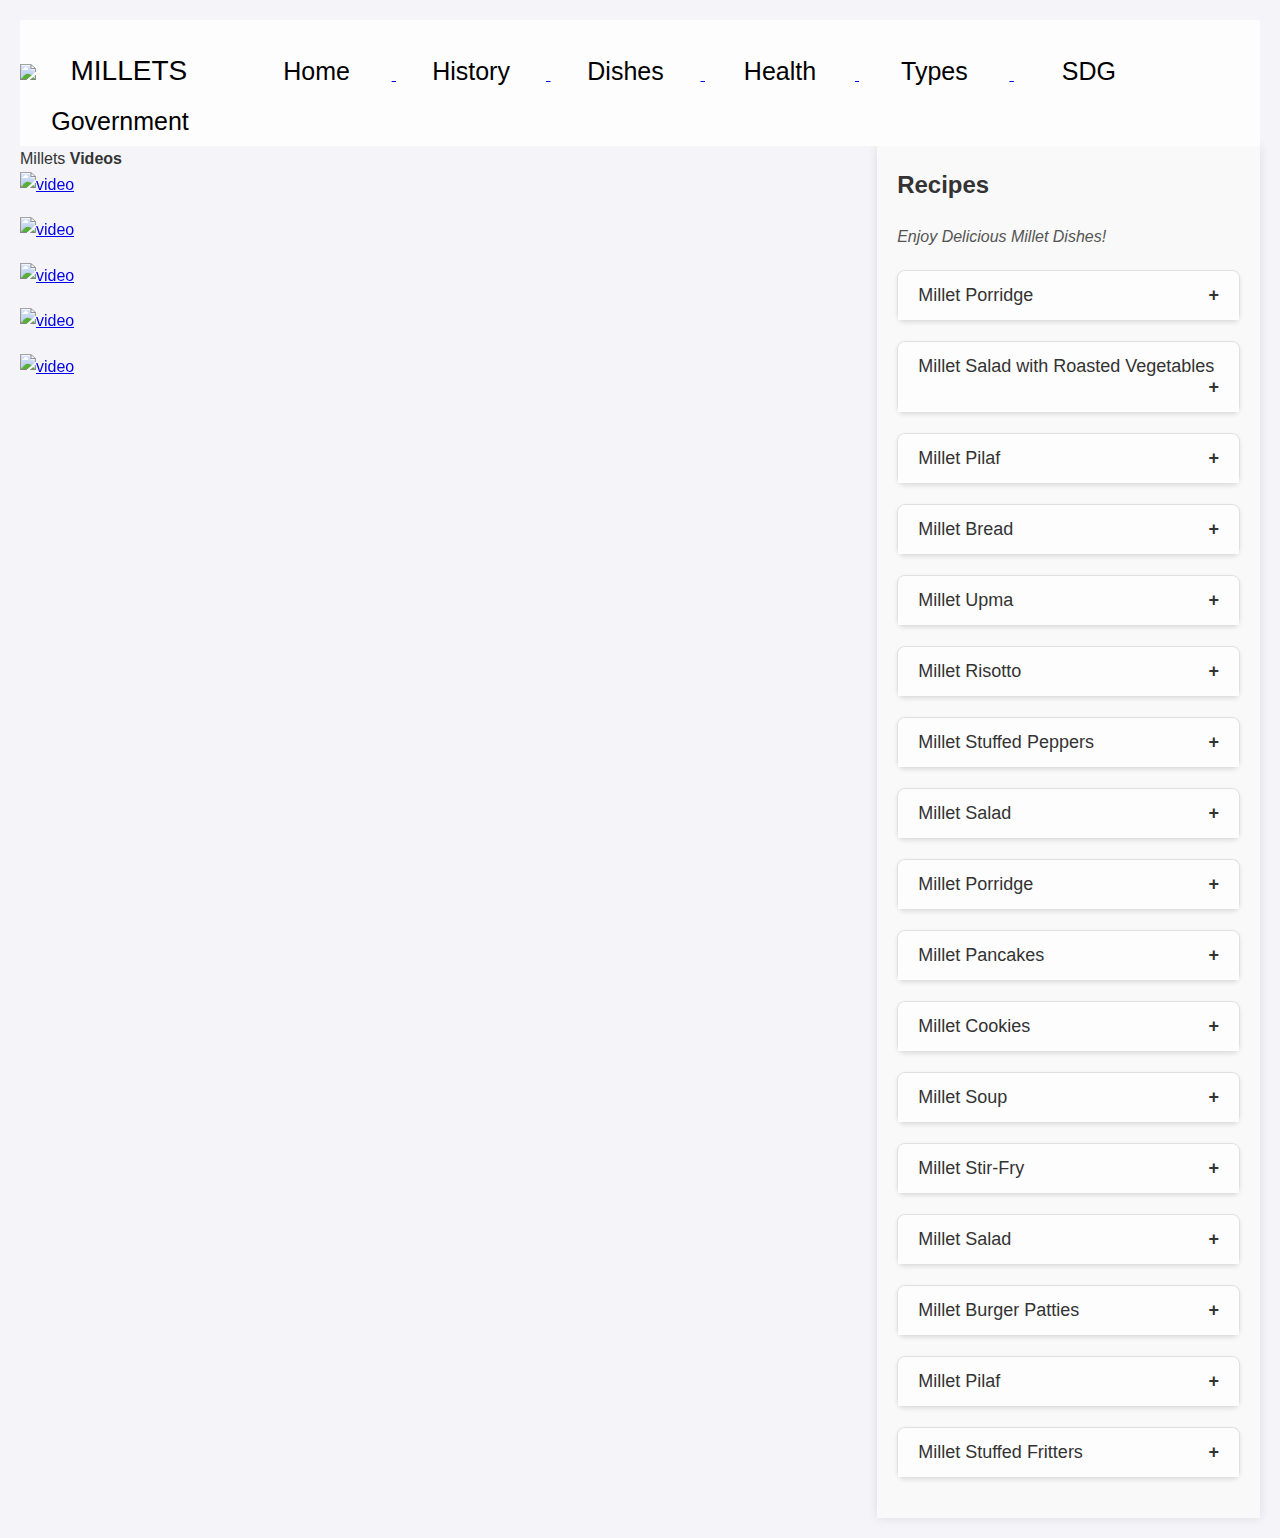
==== dishes.html @ 9265abfe "Add files via upload" ====
<!DOCTYPE html>
<html lang="en">
<head>
    <meta charset="UTF-8">
    <meta name="viewport" content="width=device-width, initial-scale=1.0">
    <title>Dishes</title>
    <link href="https://cdn.jsdelivr.net/npm/aos@2.3.4/dist/aos.css" rel="stylesheet">
    <style>
        body {
            font-family: 'Arial', sans-serif;
            background-color: #f4f4f9;
            margin: 0;
            padding: 20px;
            color: #333;
            line-height: 1.6;
        }
        
        .recipe-container {
            border: 1px solid #e0e0e0;
            border-radius: 8px;
            background-color: #fff;
            margin-bottom: 20px;
            box-shadow: 0 2px 4px rgba(0, 0, 0, 0.1);
            transition: box-shadow 0.3s ease;
        }
        
        .recipe-container:hover {
            box-shadow: 0 4px 8px rgba(0, 0, 0, 0.2);
        }
        
        .collapsible {
            background-color: #007bff;
            color: white;
            cursor: pointer;
            padding: 14px 20px;
            width: 100%;
            border: none;
            text-align: left;
            outline: none;
            font-size: 18px;
            border-top-left-radius: 8px;
            border-top-right-radius: 8px;
            transition: background-color 0.3s ease;
        }
        
        .collapsible:hover {
            background-color: #0056b3;
        }
        
        .collapsible:after {
            content: '\002B';
            color: white;
            font-weight: bold;
            float: right;
        }
        
        .collapsible.active:after {
            content: "\2212";
        }
        
        .content {
            padding: 0 20px 20px;
            display: none;
            overflow: hidden;
            border-bottom-left-radius: 8px;
            border-bottom-right-radius: 8px;
        }
        
        h3 {
            margin-top: 20px;
            font-size: 20px;
            color: #007bff;
        }
        
        ul {
            list-style-type: none;
            padding: 0;
        }
        
        ul li {
            background: #f4f4f9;
            margin: 5px 0;
            padding: 10px;
            border-radius: 4px;
        }
        
        ol {
            padding-left: 20px;
        }
        
        p {
            margin-top: 20px;
            font-style: italic;
            color: #555;
        }
        
        .container_new {
            display: flex;
            flex-direction: row;
            justify-content: space-between;
        }
        
        .videos {
            width: 70%;
        }
        
        .recipes {
            width: 28%;
            background-color: #f9f9f9;
            padding: 20px;
            box-shadow: 0 0 10px rgba(0, 0, 0, 0.1);
        }
        
        .recipes h2 {
            margin-top: 0;
        }
        
        .event-item-video {
            margin-bottom: 20px;
        }
        
        .event-item-video img {
            max-width: 100%;
            height: auto;
        }
        
        .collapsible {
            background-color: #fdfdfd;
            color: #333;
            cursor: pointer;
            padding: 14px 20px;
            width: 100%;
            border: none;
            text-align: left;
            outline: none;
            font-size: 18px;
            border-top-left-radius: 8px;
            border-top-right-radius: 8px;
            transition: background-color 0.3s ease;
        }
        
        .collapsible:hover {
            background-color: #e0e0e0;
        }
        
        .collapsible:after {
            content: '\002B';
            color: #333;
            font-weight: bold;
            float: right;
        }
        
        .collapsible.active:after {
            content: "\2212";
        }
        
        .content {
            padding: 0 20px 20px;
            display: none;
            overflow: hidden;
            background-color: #f9f9f9;
            border-bottom-left-radius: 8px;
            border-bottom-right-radius: 8px;
        }

        .button-image1, .button-image2, .button-image3, .button-image4, .button-image5, .button-image6{
        width: 180px;
        height: 180px;
}
        </style>
        
</head>
<body>
    <section id="section0" style="background-color: #FDFDFD" data-aos="fade-up" data-aos-duration="1500">
        <br>
        <div style="background-color: #FDFDFD;">
        <img src="resources/filler1.jpg" style="height: 50px; padding-left: 0px">
        <a class="button0" data-aos="fade-up" data-aos-duration="1000">
            <button style="background-color: #FDFDFD; color: black; border-width: 0px; 
            font-size: 28px; height: 50px; padding-right: 50px; padding-left: 30px" title="learn about millets">
            MILLETS</button>
        </a>
        <a class="button1" href="index.html" data-aos="fade-up" data-aos-duration="1000">
            <button style="background-color: #FDFDFD; color: black; border-width: 0px; 
            font-size: 25px; height: 50px; width: 150px" title="takes you to home">
            Home</button>
        </a>
        <a class="button2" href="history.html" data-aos="fade-up" data-aos-duration="1000">
            <button style="background-color: #FDFDFD; color: black; border-width: 0px;
             font-size: 25px; height: 50px; width: 150px" title="know about history of millets">
            History</button>
        </a>
        <a class="button3" href="dishes.html" data-aos="fade-up" data-aos-duration="1000">
            <button style="background-color: #FDFDFD; color: black; border-width: 0px; 
            font-size: 25px; height: 50px; width: 150px" title="know about millet dishes">
            Dishes</button>
        </a>
        <a class="button4" href="health benefits.html" data-aos="fade-up" data-aos-duration="1000">
            <button style="background-color: #FDFDFD; color: black; border-width: 0px; 
            font-size: 25px; height: 50px; width: 150px" title="know health benefits of millets">
            Health</button>
        </a>
        <a class="button5" href="types.html" data-aos="fade-up" data-aos-duration="1000">
            <button style="background-color: #FDFDFD; color: black; border-width: 0px; 
            font-size: 25px; height: 50px; width: 150px" title="know health benefits of millets">
            Types</button>
        </a>
        <a class="button6" href="sdg.html" data-aos="fade-up" data-aos-duration="1000">
            <button style="background-color: #FDFDFD; color: black; border-width: 0px; 
            font-size: 25px; height: 50px; width: 150px" title="know health benefits of millets">
            SDG</button>
        </a>
        <a class="button7" href="government.html" data-aos="fade-up" data-aos-duration="1000">
            <button style="background-color: #FDFDFD; color: black; border-width: 0px; 
            font-size: 25px; height: 50px; width: 200px" title="know health benefits of millets">
            Government</button>
        </a>
    </div>
    </section>
    <div class="event-wrapper event-color-six full-width">
        <div class="container_new">
            <div class="videos">
                <div class="info-heading-area">
                    <div class="info-heading">Millets <strong>Videos</strong></div>
                </div>
                <div class="event-item-area">
                    <div class="event-item-video">
                        <a href="https://www.youtube.com/watch?v=D8gvBYgBSnE" target="_blank" class="jquery-once-1-processed">
                            <img src="https://static.mygov.in/static/s3fs-public/mygov_168907157050183151.png" alt="video" title="video" data-aos="fade-up" data-aos-duration="1500">
                        </a>
                    </div>
                    <div class="event-item-video">
                        <a href="https://www.youtube.com/shorts/49mppzWhlqE" target="_blank" class="jquery-once-1-processed">
                            <img src="https://static.mygov.in/static/s3fs-public/mygov_168907161550183151.png" alt="video" title="video" data-aos="fade-up" data-aos-duration="1500">
                        </a>
                    </div>
                    <div class="event-item-video">
                        <a href="https://www.youtube.com/watch?v=V5dF_hrpjGw" target="_blank" class="jquery-once-1-processed">
                            <img src="https://static.mygov.in/static/s3fs-public/mygov_168907171250183151.png" alt="video" title="video" data-aos="fade-up" data-aos-duration="1500">
                        </a>
                    </div>
                    <div class="event-item-video">
                        <a href="https://www.youtube.com/watch?v=niKUAoxC8mc" target="_blank" class="jquery-once-1-processed">
                            <img src="https://static.mygov.in/static/s3fs-public/mygov_168933590650183151.png" alt="video" title="video" data-aos="fade-up" data-aos-duration="1500">
                        </a>
                    </div>
                    <div class="event-item-video">
                        <a href="https://www.youtube.com/shorts/kMtfK29pr5g" target="_blank" class="jquery-once-1-processed">
                            <img src="https://static.mygov.in/static/s3fs-public/mygov_168933593450183151.png" alt="video" title="video" data-aos="fade-up" data-aos-duration="1500">
                        </a>
                    </div>
                </div>
            </div>
            <div class="recipes">
                <h2>Recipes</h2>
                <p>Enjoy Delicious Millet Dishes!</p>
                <div style="margin-top: 20px;">
                    <div class="recipe-container">
                        <button class="collapsible">Millet Porridge</button>
                        <div class="content">
                            <h3>Ingredients:</h3>
                            <ul>
                                <li>1 cup millet</li>
                                <li>2 cups water</li>
                                <li>2 cups milk (or a dairy-free alternative)</li>
                                <li>1/4 cup honey or maple syrup</li>
                                <li>1 tsp vanilla extract</li>
                                <li>Fresh fruit, nuts, and seeds for topping</li>
                            </ul>
                            <h3>Instructions:</h3>
                            <ol>
                                <li>Rinse the millet thoroughly under cold water.</li>
                                <li>In a saucepan, bring water and millet to a boil.</li>
                                <li>Reduce the heat and simmer for about 20 minutes, until the millet is tender and the water is absorbed.</li>
                                <li>Add the milk, sweetener, and vanilla extract. Cook for an additional 10 minutes, stirring occasionally.</li>
                                <li>Serve warm, topped with fresh fruit, nuts, and seeds.</li>
                            </ol>
                            <p><strong>Taste:</strong> This porridge is creamy and slightly nutty, with a mildly sweet flavor from the honey or maple syrup. The toppings add freshness and crunch.</p>
                        </div>
                    </div>
                    
                    <div class="recipe-container">
                        <button class="collapsible">Millet Salad with Roasted Vegetables</button>
                        <div class="content">
                            <h3>Ingredients:</h3>
                            <ul>
                                <li>1 cup millet</li>
                                <li>2 cups vegetable broth</li>
                                <li>1 red bell pepper, diced</li>
                                <li>1 zucchini, diced</li>
                                <li>1 red onion, chopped</li>
                                <li>1 cup cherry tomatoes, halved</li>
                                <li>2 tbsp olive oil</li>
                                <li>Salt and pepper to taste</li>
                                <li>1/4 cup chopped fresh parsley</li>
                                <li>1/4 cup crumbled feta cheese (optional)</li>
                                <li>Juice of 1 lemon</li>
                            </ul>
                            <h3>Instructions:</h3>
                            <ol>
                                <li>Preheat the oven to 400°F (200°C).</li>
                                <li>Toss the bell pepper, zucchini, red onion, and cherry tomatoes with olive oil, salt, and pepper. Spread on a baking sheet and roast for 20-25 minutes.</li>
                                <li>In a saucepan, bring the vegetable broth to a boil and add the millet. Reduce the heat, cover, and simmer for about 15 minutes until the millet is cooked.</li>
                                <li>In a large bowl, combine the cooked millet, roasted vegetables, parsley, and feta cheese.</li>
                                <li>Drizzle with lemon juice, and toss to combine.</li>
                            </ol>
                            <p><strong>Taste:</strong> This salad is fresh and hearty, with a combination of sweet and savory flavors from the roasted vegetables and a bright, tangy kick from the lemon juice.</p>
                        </div>
                    </div>
                    
                    
                    <div class="recipe-container">
                        <button class="collapsible" >Millet Pilaf</button>
                        <div class="content">
                            <h3>Ingredients:</h3>
                            <ul>
                                <li>1 cup millet</li>
                                <li>2 cups chicken or vegetable broth</li>
                                <li>1 onion, finely chopped</li>
                                <li>2 cloves garlic, minced</li>
                                <li>1 carrot, diced</li>
                                <li>1 celery stalk, diced</li>
                                <li>1/2 cup frozen peas</li>
                                <li>2 tbsp olive oil</li>
                                <li>Salt and pepper to taste</li>
                                <li>Fresh parsley for garnish</li>
                            </ul>
                            <h3>Instructions:</h3>
                            <ol>
                                <li>Rinse the millet under cold water.</li>
                                <li>In a large pan, heat the olive oil over medium heat. Add the onion, garlic, carrot, and celery, and sauté until soft.</li>
                                <li>Add the millet to the pan and toast for a few minutes until lightly browned.</li>
                                <li>Pour in the broth, bring to a boil, then reduce the heat, cover, and simmer for about 20 minutes until the millet is tender and the liquid is absorbed.</li>
                                <li>Stir in the frozen peas and cook for another 5 minutes.</li>
                                <li>Season with salt and pepper and garnish with fresh parsley.</li>
                            </ol>
                            <p><strong>Taste:</strong> This pilaf is savory and comforting, with a slightly nutty flavor from the millet and a mix of textures from the vegetables.</p>
                        </div>
                    </div>
                    
                    <div class="recipe-container">
                        <button class="collapsible">Millet Bread</button>
                        <div class="content">
                            <h3>Ingredients:</h3>
                            <ul>
                                <li>2 cups millet flour</li>
                                <li>1 cup all-purpose flour</li>
                                <li>2 tsp baking powder</li>
                                <li>1/2 tsp baking soda</li>
                                <li>1/2 tsp salt</li>
                                <li>1 cup buttermilk (or dairy-free alternative)</li>
                                <li>1/4 cup honey</li>
                                <li>1/4 cup olive oil</li>
                                <li>2 eggs</li>
                            </ul>
                            <h3>Instructions:</h3>
                            <ol>
                                <li>Preheat the oven to 350°F (175°C) and grease a loaf pan.</li>
                                <li>In a large bowl, combine the millet flour, all-purpose flour, baking powder, baking soda, and salt.</li>
                                <li>In another bowl, whisk together the buttermilk, honey, olive oil, and eggs.</li>
                                <li>Pour the wet ingredients into the dry ingredients and mix until just combined.</li>
                                <li>Pour the batter into the prepared loaf pan and bake for 40-45 minutes, or until a toothpick inserted into the center comes out clean.</li>
                                <li>Let cool before slicing.</li>
                            </ol>
                            <p><strong>Taste:</strong> Millet bread has a dense, slightly crumbly texture with a mild, nutty flavor. The honey adds a hint of sweetness, making it perfect for both sweet and savory toppings.</p>
                        </div>
                    </div>
                    
                    <div class="recipe-container">
                        <button class="collapsible">Millet Upma</button>
                        <div class="content">
                            <h3>Ingredients:</h3>
                            <ul>
                                <li>1 cup millet</li>
                                <li>2 cups water</li>
                                <li>1 onion, finely chopped</li>
                                <li>1 carrot, diced</li>
                                <li>1/2 cup green peas</li>
                                <li>2 green chilies, chopped</li>
                                <li>1 tsp mustard seeds</li>
                                <li>1 tsp cumin seeds</li>
                                <li>1 tsp urad dal (split black gram)</li>
                                <li>1 tsp chana dal (split chickpeas)</li>
                                <li>A few curry leaves</li>
                                <li>2 tbsp oil</li>
                                <li>Salt to taste</li>
                                <li>Fresh cilantro for garnish</li>
                            </ul>
                            <h3>Instructions:</h3>
                            <ol>
                                <li>Dry roast the millet in a pan until it turns golden brown. Set aside.</li>
                                <li>In a pan, heat oil and add mustard seeds, cumin seeds, urad dal, chana dal, and curry leaves. Sauté until the seeds crackle.</li>
                                <li>Add chopped onions and green chilies. Sauté until the onions turn translucent.</li>
                                <li>Add the diced carrot and green peas. Cook for a few minutes.</li>
                                <li>Add the roasted millet and mix well.</li>
                                <li>Pour in the water and add salt to taste. Bring to a boil.</li>
                                <li>Reduce the heat, cover, and cook until the millet is tender and the water is absorbed.</li>
                                <li>Garnish with fresh cilantro and serve hot.</li>
                            </ol>
                            <p><strong>Taste:</strong> Millet upma is a savory, spiced dish with a comforting, slightly crunchy texture from the roasted millet and dals, and a fresh aroma from the curry leaves and cilantro.</p>
                        </div>
                    </div>
                    
                    <div class="recipe-container">
                        <button class="collapsible">Millet Risotto</button>
                        <div class="content">
                            <h3>Ingredients:</h3>
                            <ul>
                                <li>1 cup millet</li>
                                <li>4 cups vegetable broth</li>
                                <li>1 onion, finely chopped</li>
                                <li>2 cloves garlic, minced</li>
                                <li>1 cup mushrooms, sliced</li>
                                <li>1/2 cup grated Parmesan cheese (or vegan alternative)</li>
                                <li>1/2 cup white wine (optional)</li>
                                <li>2 tbsp olive oil</li>
                                <li>Salt and pepper to taste</li>
                                <li>Fresh parsley for garnish</li>
                            </ul>
                            <h3>Instructions:</h3>
                            <ol>
                                <li>In a saucepan, bring the vegetable broth to a simmer.</li>
                                <li>In a large pan, heat the olive oil and sauté the onions and garlic until soft.</li>
                                <li>Add the mushrooms and cook until they release their moisture and start to brown.</li>
                                <li>Add the millet to the pan and toast for a few minutes.</li>
                                <li>Pour in the white wine (if using) and cook until it evaporates.</li>
                                <li>Gradually add the simmering broth, one ladleful at a time, stirring frequently until the liquid is absorbed before adding more.</li>
                                <li>Continue this process until the millet is tender and creamy.</li>
                                <li>Stir in the grated Parmesan cheese and season with salt and pepper.</li>
                                <li>Garnish with fresh parsley and serve hot.</li>
                            </ol>
                            <p><strong>Taste:</strong> Millet risotto is creamy and rich, with earthy flavors from the mushrooms and a slight tang from the Parmesan cheese. The millet adds a pleasant, slightly nutty texture.</p>
                        </div>
                    </div>
                    
                    <div class="recipe-container">
                        <button class="collapsible">Millet Stuffed Peppers</button>
                        <div class="content">
                            <h3>Ingredients:</h3>
                            <ul>
                                <li>4 bell peppers, tops cut off and seeds removed</li>
                                <li>1 cup cooked millet</li>
                                <li>1 can black beans, drained and rinsed</li>
                                <li>1 cup corn kernels</li>
                                <li>1 onion, chopped</li>
                                <li>2 cloves garlic, minced</li>
                                <li>1 tsp cumin</li>
                                <li>1 tsp paprika</li>
                                <li>1 cup shredded cheese (optional)</li>
                                <li>2 tbsp olive oil</li>
                                <li>Salt and pepper to taste</li>
                                <li>Fresh cilantro for garnish</li>
                            </ul>
                            <h3>Instructions:</h3>
                            <ol>
                                <li>Preheat the oven to 375°F (190°C).</li>
                                <li>In a pan, heat olive oil and sauté the onion and garlic until soft.</li>
                                <li>Add the black beans, corn, cumin, paprika, salt, and pepper. Cook for a few minutes.</li>
                                <li>Stir in the cooked millet and mix well.</li>
                                <li>Stuff the bell peppers with the millet mixture and place them in a baking dish.</li>
                                <li>Top with shredded cheese if using.</li>
                                <li>Cover the dish with foil and bake for 30 minutes. Remove the foil and bake for an additional 10 minutes until the peppers are tender and the cheese is melted.</li>
                                <li>Garnish with fresh cilantro and serve hot.</li>
                            </ol>
                            <p><strong>Taste:</strong> These stuffed peppers are hearty and flavorful, with a satisfying mix of textures from the millet, beans, and corn. The spices add a warm, smoky note, and the cheese (if used) adds a creamy, rich finish.</p>
                        </div>
                    </div>
                    
                    <div class="recipe-container">
                        <button class="collapsible">Millet Salad</button>
                        <div class="content">
                            <h3>Ingredients:</h3>
                            <ul>
                                <li>1 cup cooked millet</li>
                                <li>1 cucumber, diced</li>
                                <li>1 bell pepper, diced</li>
                                <li>1/2 red onion, finely chopped</li>
                                <li>1 cup cherry tomatoes, halved</li>
                                <li>1/4 cup chopped fresh parsley</li>
                                <li>1/4 cup crumbled feta cheese (optional)</li>
                                <li>2 tbsp olive oil</li>
                                <li>2 tbsp lemon juice</li>
                                <li>Salt and pepper to taste</li>
                            </ul>
                            <h3>Instructions:</h3>
                            <ol>
                                <li>In a large bowl, combine the cooked millet, cucumber, bell pepper, red onion, cherry tomatoes, and parsley.</li>
                                <li>In a small bowl, whisk together the olive oil, lemon juice, salt, and pepper.</li>
                                <li>Pour the dressing over the salad and toss to combine.</li>
                                <li>Top with crumbled feta cheese if using.</li>
                            </ol>
                            <p><strong>Taste:</strong> This millet salad is light and refreshing, with a crisp texture from the fresh vegetables and a bright, tangy flavor from the lemon dressing. The feta cheese adds a salty, creamy element.</p>
                        </div>
                    </div>
                    <div class="recipe-container">
                        <button class="collapsible">Millet Porridge</button>
                        <div class="content">
                            <h3>Ingredients:</h3>
                            <ul>
                                <li>1 cup millet</li>
                                <li>3 cups water</li>
                                <li>1 cup milk (or dairy-free alternative)</li>
                                <li>1/4 cup honey or maple syrup</li>
                                <li>1 tsp vanilla extract</li>
                                <li>1/2 tsp ground cinnamon</li>
                                <li>Fresh fruit and nuts for topping</li>
                            </ul>
                            <h3>Instructions:</h3>
                            <ol>
                                <li>Rinse the millet under cold water.</li>
                                <li>In a large saucepan, bring the water to a boil. Add the millet, reduce the heat, cover, and simmer for about 20 minutes until the millet is tender and the water is absorbed.</li>
                                <li>Add the milk, honey, vanilla extract, and cinnamon to the cooked millet. Stir well and cook for another 5-10 minutes until the porridge reaches your desired consistency.</li>
                                <li>Serve hot, topped with fresh fruit and nuts.</li>
                            </ol>
                            <p><strong>Taste:</strong> Millet porridge is creamy and mildly sweet, with a warm, comforting flavor from the cinnamon and vanilla. The fresh fruit and nuts add a burst of freshness and crunch.</p>
                        </div>
                    </div>
                    
                    <div class="recipe-container">
                        <button class="collapsible">Millet Pancakes</button>
                        <div class="content">
                            <h3>Ingredients:</h3>
                            <ul>
                                <li>1 cup millet flour</li>
                                <li>1 cup all-purpose flour</li>
                                <li>2 tbsp sugar</li>
                                <li>1 tbsp baking powder</li>
                                <li>1/2 tsp salt</li>
                                <li>1 1/4 cups milk (or dairy-free alternative)</li>
                                <li>1 egg</li>
                                <li>2 tbsp melted butter or oil</li>
                                <li>1 tsp vanilla extract</li>
                            </ul>
                            <h3>Instructions:</h3>
                            <ol>
                                <li>In a large bowl, combine the millet flour, all-purpose flour, sugar, baking powder, and salt.</li>
                                <li>In another bowl, whisk together the milk, egg, melted butter, and vanilla extract.</li>
                                <li>Pour the wet ingredients into the dry ingredients and mix until just combined. Do not overmix.</li>
                                <li>Heat a non-stick skillet over medium heat and lightly grease it with butter or oil.</li>
                                <li>Pour 1/4 cup of batter onto the skillet for each pancake. Cook until bubbles form on the surface, then flip and cook until golden brown on the other side.</li>
                                <li>Serve hot with your favorite toppings.</li>
                            </ol>
                            <p><strong>Taste:</strong> Millet pancakes are light and fluffy with a slightly nutty flavor. They pair well with both sweet and savory toppings, making them a versatile breakfast option.</p>
                        </div>
                    </div>
                    
                    <div class="recipe-container">
                        <button class="collapsible">Millet Cookies</button>
                        <div class="content">
                            <h3>Ingredients:</h3>
                            <ul>
                                <li>1 cup millet flour</li>
                                <li>1 cup all-purpose flour</li>
                                <li>1/2 cup sugar</li>
                                <li>1/2 cup brown sugar</li>
                                <li>1/2 tsp baking soda</li>
                                <li>1/2 tsp salt</li>
                                <li>1 cup butter, softened</li>
                                <li>1 egg</li>
                                <li>1 tsp vanilla extract</li>
                                <li>1 cup chocolate chips</li>
                            </ul>
                            <h3>Instructions:</h3>
                            <ol>
                                <li>Preheat the oven to 350°F (175°C) and line a baking sheet with parchment paper.</li>
                                <li>In a bowl, combine the millet flour, all-purpose flour, baking soda, and salt.</li>
                                <li>In another bowl, cream together the butter, sugar, and brown sugar until light and fluffy.</li>
                                <li>Beat in the egg and vanilla extract.</li>
                                <li>Gradually add the dry ingredients to the wet ingredients, mixing until just combined.</li>
                                <li>Fold in the chocolate chips.</li>
                                <li>Drop spoonfuls of dough onto the prepared baking sheet, spacing them about 2 inches apart.</li>
                                <li>Bake for 10-12 minutes, or until the edges are golden brown.</li>
                                <li>Let cool on the baking sheet for a few minutes before transferring to a wire rack to cool completely.</li>
                            </ol>
                            <p><strong>Taste:</strong> Millet cookies are crisp on the outside and chewy on the inside, with a delightful nutty flavor from the millet flour. The chocolate chips add a rich, sweet contrast.</p>
                        </div>
                    </div>
                    
                    <div class="recipe-container">
                        <button class="collapsible">Millet Soup</button>
                        <div class="content">
                            <h3>Ingredients:</h3>
                            <ul>
                                <li>1 cup millet</li>
                                <li>6 cups vegetable broth</li>
                                <li>1 onion, chopped</li>
                                <li>2 cloves garlic, minced</li>
                                <li>2 carrots, diced</li>
                                <li>2 celery stalks, diced</li>
                                <li>1 cup diced tomatoes</li>
                                <li>1 tsp dried thyme</li>
                                <li>1 tsp dried oregano</li>
                                <li>2 tbsp olive oil</li>
                                <li>Salt and pepper to taste</li>
                                <li>Fresh parsley for garnish</li>
                            </ul>
                            <h3>Instructions:</h3>
                            <ol>
                                <li>Rinse the millet under cold water.</li>
                                <li>In a large pot, heat the olive oil and sauté the onion and garlic until soft.</li>
                                <li>Add the carrots and celery and cook for a few minutes.</li>
                                <li>Stir in the millet, vegetable broth, diced tomatoes, thyme, and oregano.</li>
                                <li>Bring to a boil, then reduce the heat, cover, and simmer for about 30 minutes until the millet is tender.</li>
                                <li>Season with salt and pepper.</li>
                                <li>Garnish with fresh parsley and serve hot.</li>
                            </ol>
                            <p><strong>Taste:</strong> Millet soup is hearty and nourishing, with a rich vegetable broth and a blend of aromatic herbs. The millet adds a satisfying, slightly chewy texture.</p>
                        </div>
                    </div>
                    
                    <div class="recipe-container">
                        <button class="collapsible">Millet Stir-Fry</button>
                        <div class="content">
                            <h3>Ingredients:</h3>
                            <ul>
                                <li>1 cup cooked millet</li>
                                <li>1 bell pepper, sliced</li>
                                <li>1 carrot, julienned</li>
                                <li>1 cup broccoli florets</li>
                                <li>1 onion, sliced</li>
                                <li>2 cloves garlic, minced</li>
                                <li>2 tbsp soy sauce</li>
                                <li>1 tbsp sesame oil</li>
                                <li>1 tbsp olive oil</li>
                                <li>1 tsp grated ginger</li>
                                <li>1/4 cup chopped green onions</li>
                                <li>Sesame seeds for garnish</li>
                            </ul>
                            <h3>Instructions:</h3>
                            <ol>
                                <li>Heat the olive oil and sesame oil in a large pan over medium heat.</li>
                                <li>Add the garlic and ginger and sauté until fragrant.</li>
                                <li>Add the onion, bell pepper, carrot, and broccoli. Stir-fry for a few minutes until the vegetables are tender-crisp.</li>
                                <li>Stir in the cooked millet and soy sauce. Cook for another 2-3 minutes until heated through.</li>
                                <li>Garnish with chopped green onions and sesame seeds.</li>
                                <li>Serve hot.</li>
                            </ol>
                            <p><strong>Taste:</strong> Millet stir-fry is a vibrant and flavorful dish, with a mix of crunchy vegetables and a savory, slightly nutty millet base. The ginger and garlic add a fragrant, spicy kick.</p>
                        </div>
                    </div>
                    <div class="recipe-container">
                        <button class="collapsible">Millet Salad</button>
                        <div class="content">
                            <h3>Ingredients:</h3>
                            <ul>
                                <li>1 cup cooked millet</li>
                                <li>1 cucumber, diced</li>
                                <li>1 tomato, diced</li>
                                <li>1/4 cup red onion, finely chopped</li>
                                <li>1/4 cup crumbled feta cheese</li>
                                <li>1/4 cup chopped fresh parsley</li>
                                <li>2 tbsp olive oil</li>
                                <li>1 tbsp lemon juice</li>
                                <li>Salt and pepper to taste</li>
                            </ul>
                            <h3>Instructions:</h3>
                            <ol>
                                <li>In a large bowl, combine the cooked millet, cucumber, tomato, red onion, feta cheese, and parsley.</li>
                                <li>In a small bowl, whisk together the olive oil, lemon juice, salt, and pepper.</li>
                                <li>Pour the dressing over the salad and toss to combine.</li>
                                <li>Serve chilled or at room temperature.</li>
                            </ol>
                            <p><strong>Taste:</strong> Millet salad is fresh and light, with a mix of crunchy vegetables and a tangy, lemony dressing. The feta cheese adds a creamy, salty contrast.</p>
                        </div>
                    </div>
                    
                    <div class="recipe-container">
                        <button class="collapsible">Millet Burger Patties</button>
                        <div class="content">
                            <h3>Ingredients:</h3>
                            <ul>
                                <li>1 cup cooked millet</li>
                                <li>1/2 cup mashed chickpeas</li>
                                <li>1/4 cup grated carrot</li>
                                <li>1/4 cup finely chopped onion</li>
                                <li>2 cloves garlic, minced</li>
                                <li>1 tsp ground cumin</li>
                                <li>1/2 tsp smoked paprika</li>
                                <li>1 egg, beaten</li>
                                <li>1/4 cup breadcrumbs</li>
                                <li>Salt and pepper to taste</li>
                                <li>Olive oil for frying</li>
                            </ul>
                            <h3>Instructions:</h3>
                            <ol>
                                <li>In a large bowl, combine the cooked millet, mashed chickpeas, grated carrot, onion, garlic, cumin, smoked paprika, egg, breadcrumbs, salt, and pepper.</li>
                                <li>Mix well until all ingredients are thoroughly combined.</li>
                                <li>Shape the mixture into patties.</li>
                                <li>Heat olive oil in a skillet over medium heat.</li>
                                <li>Fry the patties for 4-5 minutes on each side until golden brown and crispy.</li>
                                <li>Serve on buns with your favorite toppings.</li>
                            </ol>
                            <p><strong>Taste:</strong> Millet burger patties are hearty and flavorful, with a blend of spices and a crispy exterior. The chickpeas add a creamy texture and extra protein.</p>
                        </div>
                    </div>
                    
                    <div class="recipe-container">
                        <button class="collapsible">Millet Pilaf</button>
                        <div class="content">
                            <h3>Ingredients:</h3>
                            <ul>
                                <li>1 cup millet</li>
                                <li>2 cups vegetable broth</li>
                                <li>1 onion, finely chopped</li>
                                <li>1 carrot, diced</li>
                                <li>1 bell pepper, diced</li>
                                <li>2 cloves garlic, minced</li>
                                <li>1/4 cup dried cranberries</li>
                                <li>1/4 cup chopped almonds</li>
                                <li>2 tbsp olive oil</li>
                                <li>Salt and pepper to taste</li>
                                <li>Fresh parsley for garnish</li>
                            </ul>
                            <h3>Instructions:</h3>
                            <ol>
                                <li>Rinse the millet under cold water.</li>
                                <li>In a large pan, heat the olive oil and sauté the onion and garlic until soft.</li>
                                <li>Add the carrot and bell pepper and cook for a few minutes.</li>
                                <li>Stir in the millet and vegetable broth.</li>
                                <li>Bring to a boil, then reduce the heat, cover, and simmer for about 20 minutes until the millet is tender and the liquid is absorbed.</li>
                                <li>Stir in the dried cranberries and chopped almonds.</li>
                                <li>Season with salt and pepper.</li>
                                <li>Garnish with fresh parsley and serve hot.</li>
                            </ol>
                            <p><strong>Taste:</strong> Millet pilaf is a savory and slightly sweet dish, with tender vegetables, crunchy almonds, and a hint of tartness from the cranberries. The millet adds a fluffy, hearty base.</p>
                        </div>
                    </div>
                    
                    <div class="recipe-container">
                        <button class="collapsible">Millet Stuffed Fritters</button>
                        <div class="content">
                            <h3>Ingredients:</h3>
                            <ul>
                                <li>4 bell peppers</li>
                                <li>1 cup cooked millet</li>
                                <li>1 cup black beans, rinsed and drained</li>
                                <li>1 cup corn kernels</li>
                                <li>1/2 cup diced tomatoes</li>
                                <li>1/4 cup chopped cilantro</li>
                                <li>1 tsp ground cumin</li>
                                <li>1/2 tsp smoked paprika</li>
                                <li>1/2 cup shredded cheese (optional)</li>
                                <li>Salt and pepper to taste</li>
                            </ul>
                            <h3>Instructions:</h3>
                            <ol>
                                <li>Preheat the oven to 375°F (190°C).</li>
                                <li>Cut the tops off the bell peppers and remove the seeds and membranes.</li>
                                <li>In a large bowl, combine the cooked millet, black beans, corn, diced tomatoes, cilantro, cumin, smoked paprika, salt, and pepper.</li>
                                <li>Stuff the bell peppers with the millet mixture.</li>
                                <li>Place the stuffed peppers in a baking dish.</li>
                                <li>Top with shredded cheese if using.</li>
                                <li>Bake for 25-30 minutes until the peppers are tender and the filling is heated through.</li>
                                <li>Serve hot.</li>
                            </ol>
                            <p><strong>Taste:</strong> Millet stuffed peppers are vibrant and satisfying, with a mix of savory beans, sweet corn, and flavorful spices. The millet provides a wholesome, filling base, and the melted cheese adds a rich, creamy finish.</p>
                        </div>
                    </div>
                </div>
                <script src="https://unpkg.com/aos@2.3.4/dist/aos.js"></script>
                <script>
                  AOS.init();
                </script>
                <script src="https://cdn.userway.org/widget.js" data-account="nKd6bdcMZT"></script>
                <script>
                    var coll = document.getElementsByClassName("collapsible");
                    for (var i = 0; i < coll.length; i++) {
                        coll[i].addEventListener("click", function() {
                            this.classList.toggle("active");
                            var content = this.nextElementSibling;
                            if (content.style.display === "block") {
                                content.style.display = "none";
                            } else {
                                content.style.display = "block";
                            }
                        });
                    }
                </script>
            </div>
        </div>
    </div>
</body>
</html>
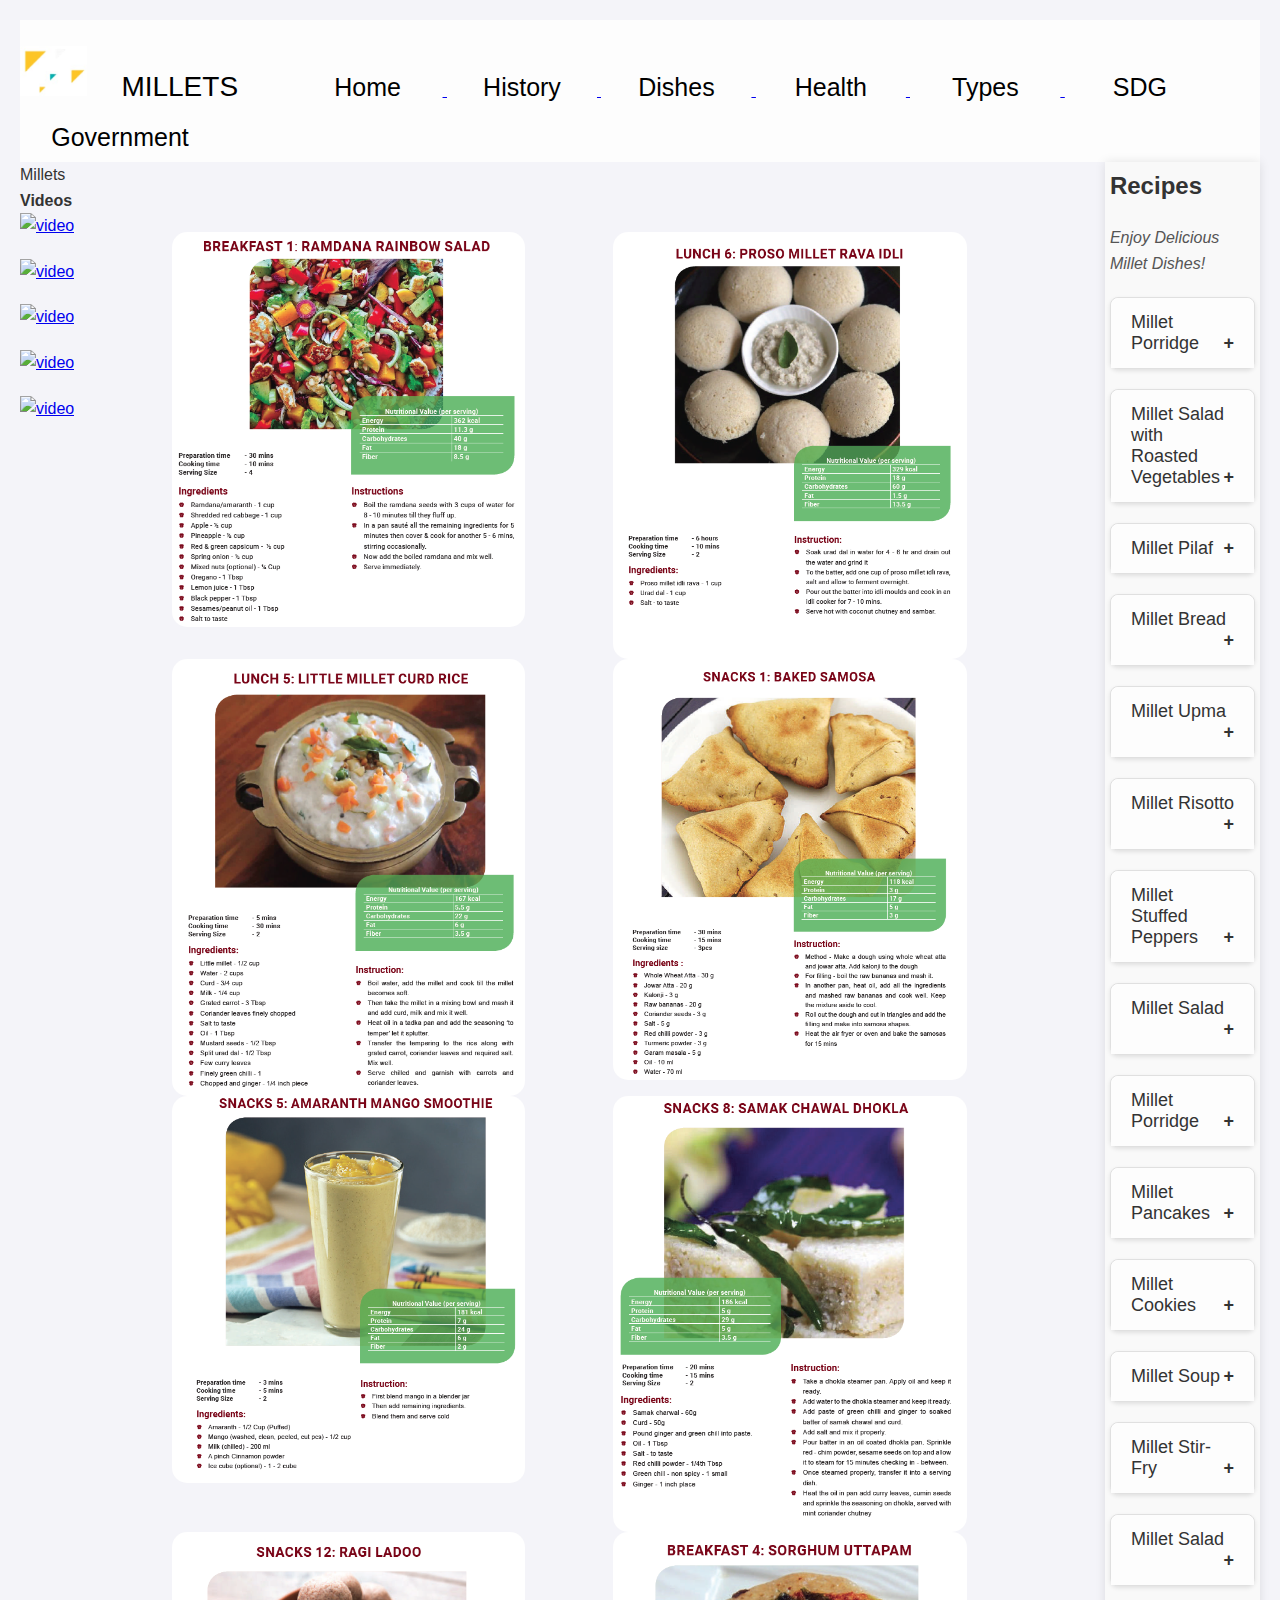
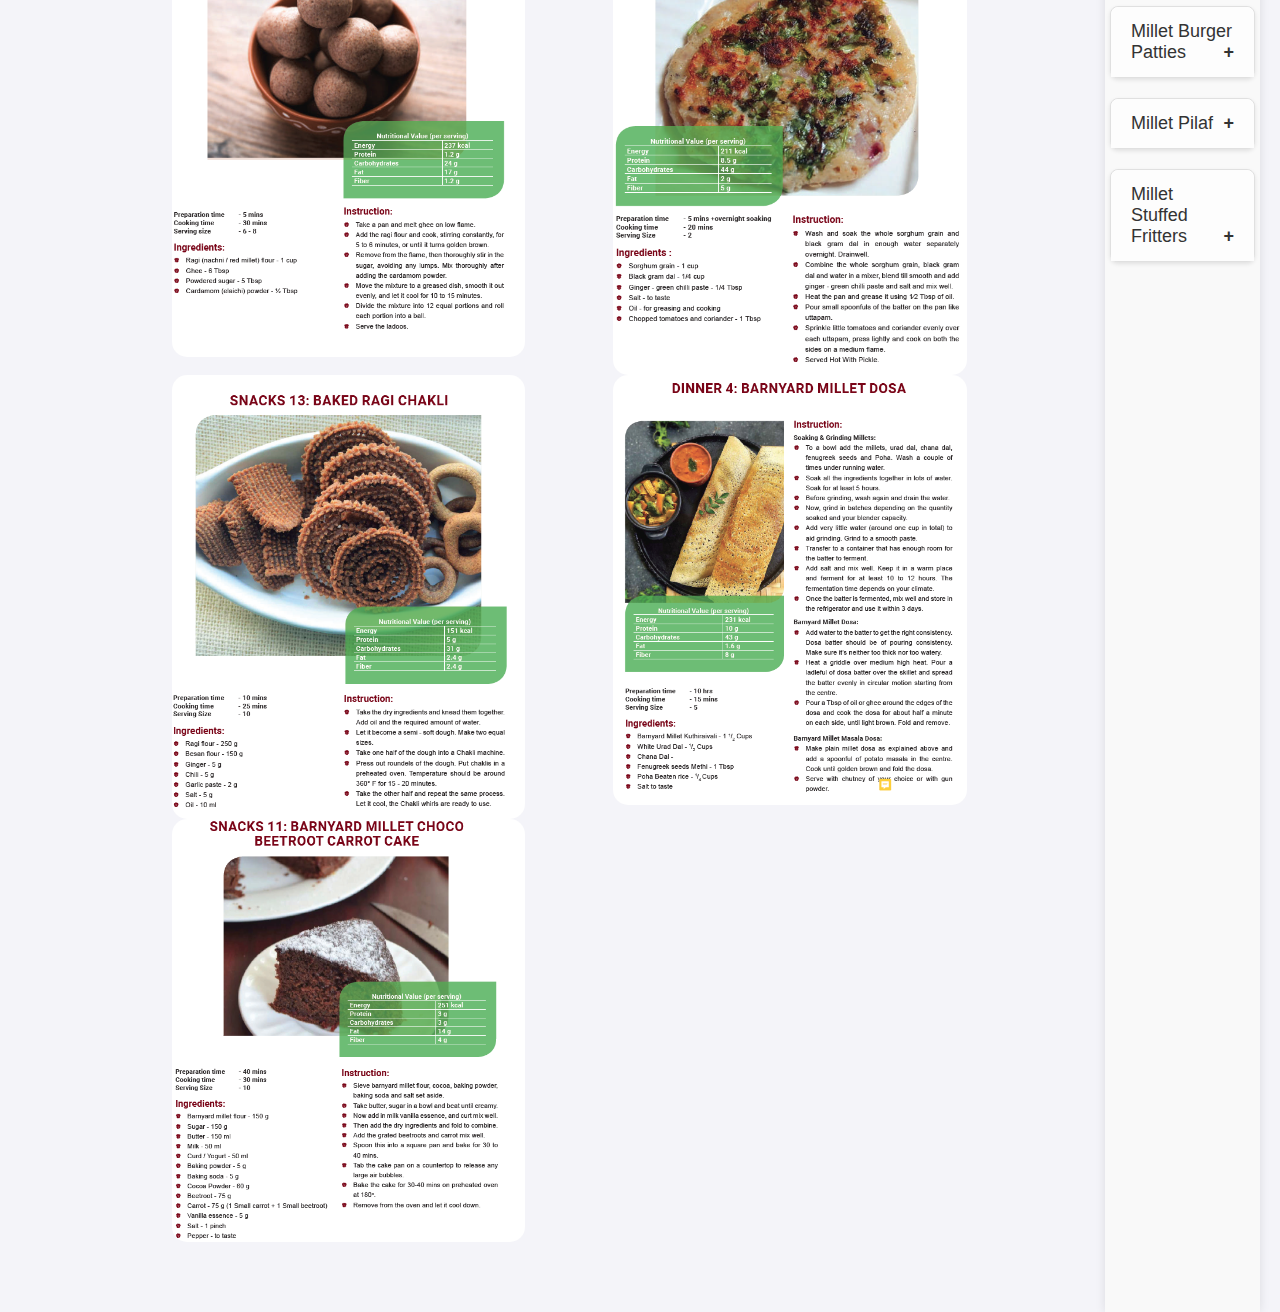
==== commit 116eee9e: "Add files via upload" ====
--- a/dishes.html
+++ b/dishes.html
@@ -4,7 +4,7 @@
     <meta charset="UTF-8">
     <meta name="viewport" content="width=device-width, initial-scale=1.0">
     <title>Dishes</title>
-    <link href="https://cdn.jsdelivr.net/npm/aos@2.3.4/dist/aos.css" rel="stylesheet">
+    <link rel="stylesheet" href="styles2.css">
     <style>
         body {
             font-family: 'Arial', sans-serif;
@@ -105,9 +105,9 @@
         }
         
         .recipes {
-            width: 28%;
+            width: 100%;
             background-color: #f9f9f9;
-            padding: 20px;
+            padding: 5px;
             box-shadow: 0 0 10px rgba(0, 0, 0, 0.1);
         }
         
@@ -163,12 +163,27 @@
             border-bottom-right-radius: 8px;
         }
 
-        .button-image1, .button-image2, .button-image3, .button-image4, .button-image5, .button-image6{
-        width: 180px;
-        height: 180px;
+        .photo-gallery-container {
+    display: flex;
+    padding: 50px;
+    justify-content: center;
 }
-        </style>
-        
+
+.photo-gallery {
+    display: grid;
+    grid-template-columns: repeat(2, 0.7fr);
+    margin: 20px 0;
+    width: max-content; /* Add this line to ensure the gallery is centered */
+}
+
+.photo-gallery img {
+    width: 80%;
+    height: auto; /* Adjust height to auto */
+    border-radius: 15px;
+}
+
+
+    </style>
 </head>
 <body>
     <section id="section0" style="background-color: #FDFDFD" data-aos="fade-up" data-aos-duration="1500">
@@ -180,7 +195,7 @@
             font-size: 28px; height: 50px; padding-right: 50px; padding-left: 30px" title="learn about millets">
             MILLETS</button>
         </a>
-        <a class="button1" href="index.html" data-aos="fade-up" data-aos-duration="1000">
+        <a class="button1" href="home_page.html" data-aos="fade-up" data-aos-duration="1000">
             <button style="background-color: #FDFDFD; color: black; border-width: 0px; 
             font-size: 25px; height: 50px; width: 150px" title="takes you to home">
             Home</button>
@@ -226,31 +241,50 @@
                 <div class="event-item-area">
                     <div class="event-item-video">
                         <a href="https://www.youtube.com/watch?v=D8gvBYgBSnE" target="_blank" class="jquery-once-1-processed">
-                            <img src="https://static.mygov.in/static/s3fs-public/mygov_168907157050183151.png" alt="video" title="video" data-aos="fade-up" data-aos-duration="1500">
+                            <img src="https://static.mygov.in/static/s3fs-public/mygov_168907157050183151.png" alt="video" title="video">
                         </a>
                     </div>
                     <div class="event-item-video">
                         <a href="https://www.youtube.com/shorts/49mppzWhlqE" target="_blank" class="jquery-once-1-processed">
-                            <img src="https://static.mygov.in/static/s3fs-public/mygov_168907161550183151.png" alt="video" title="video" data-aos="fade-up" data-aos-duration="1500">
+                            <img src="https://static.mygov.in/static/s3fs-public/mygov_168907161550183151.png" alt="video" title="video">
                         </a>
                     </div>
                     <div class="event-item-video">
                         <a href="https://www.youtube.com/watch?v=V5dF_hrpjGw" target="_blank" class="jquery-once-1-processed">
-                            <img src="https://static.mygov.in/static/s3fs-public/mygov_168907171250183151.png" alt="video" title="video" data-aos="fade-up" data-aos-duration="1500">
+                            <img src="https://static.mygov.in/static/s3fs-public/mygov_168907171250183151.png" alt="video" title="video">
                         </a>
                     </div>
                     <div class="event-item-video">
                         <a href="https://www.youtube.com/watch?v=niKUAoxC8mc" target="_blank" class="jquery-once-1-processed">
-                            <img src="https://static.mygov.in/static/s3fs-public/mygov_168933590650183151.png" alt="video" title="video" data-aos="fade-up" data-aos-duration="1500">
+                            <img src="https://static.mygov.in/static/s3fs-public/mygov_168933590650183151.png" alt="video" title="video">
                         </a>
                     </div>
                     <div class="event-item-video">
                         <a href="https://www.youtube.com/shorts/kMtfK29pr5g" target="_blank" class="jquery-once-1-processed">
-                            <img src="https://static.mygov.in/static/s3fs-public/mygov_168933593450183151.png" alt="video" title="video" data-aos="fade-up" data-aos-duration="1500">
+                            <img src="https://static.mygov.in/static/s3fs-public/mygov_168933593450183151.png" alt="video" title="video">
                         </a>
                     </div>
                 </div>
             </div>
+            
+            <div class="photo-gallery-container">
+                <div class="photo-gallery">
+                    <img src="resources/recipe11.png" alt="Recipe Photo 11">
+                    <img src="resources/recipe1.png" alt="Recipe Photo 1">
+                    <img src="resources/recipe2.png" alt="Recipe Photo 2">
+                    <img src="resources/recipe3.png" alt="Recipe Photo 3">
+                    <img src="resources/recipe4.png" alt="Recipe Photo 4">
+                    <img src="resources/recipe5.png" alt="Recipe Photo 5">
+                    <img src="resources/recipe6.png" alt="Recipe Photo 6">
+                    <img src="resources/recipe7.png" alt="Recipe Photo 7">
+                    <img src="resources/recipe8.png" alt="Recipe Photo 8">
+                    <img src="resources/recipe9.png" alt="Recipe Photo 9">
+                    <img src="resources/recipe10.png" alt="Recipe Photo 10">
+                </div>
+            </div>
+            
+            
+
             <div class="recipes">
                 <h2>Recipes</h2>
                 <p>Enjoy Delicious Millet Dishes!</p>
@@ -278,7 +312,6 @@
                             <p><strong>Taste:</strong> This porridge is creamy and slightly nutty, with a mildly sweet flavor from the honey or maple syrup. The toppings add freshness and crunch.</p>
                         </div>
                     </div>
-                    
                     <div class="recipe-container">
                         <button class="collapsible">Millet Salad with Roasted Vegetables</button>
                         <div class="content">
@@ -756,12 +789,10 @@
                             <p><strong>Taste:</strong> Millet stuffed peppers are vibrant and satisfying, with a mix of savory beans, sweet corn, and flavorful spices. The millet provides a wholesome, filling base, and the melted cheese adds a rich, creamy finish.</p>
                         </div>
                     </div>
+                    <!-- Repeat the above structure for other recipes -->
+            
                 </div>
-                <script src="https://unpkg.com/aos@2.3.4/dist/aos.js"></script>
-                <script>
-                  AOS.init();
-                </script>
-                <script src="https://cdn.userway.org/widget.js" data-account="nKd6bdcMZT"></script>
+            
                 <script>
                     var coll = document.getElementsByClassName("collapsible");
                     for (var i = 0; i < coll.length; i++) {
@@ -779,5 +810,37 @@
             </div>
         </div>
     </div>
+
+     <!-- Floating button -->
+<div id="chatButton"></div>
+
+<!-- Chat widget container -->
+<div id="myLandbot">
+  <!-- Landbot script -->
+  <script SameSite="None; Secure" src="https://cdn.landbot.io/landbot-widget/landbot-widget-1.0.0.js"></script>
+  <script>
+    var myLandbot = new LandbotFrameWidget({
+      container: '#myLandbot',
+      index: 'https://landbot.online/v3/H-2571764-B4OTQID5SD2TV57E/index.html',
+    });
+  </script>
+</div>
+
+<!-- Floating button script -->
+<script>
+  // Handle button click to toggle chat widget
+  document.getElementById('chatButton').addEventListener('click', function() {
+    var chatButton = document.getElementById('chatButton');
+    var chatWidget = document.getElementById('myLandbot');
+
+    if (chatWidget.style.display === 'block') {
+      // If chat widget is visible, hide it
+      chatWidget.style.display = 'none';
+    } else {
+      // If chat widget is hidden, show it
+      chatWidget.style.display = 'block';
+    }
+  });
+</script>
 </body>
 </html>
--- a/styles2.css
+++ b/styles2.css
@@ -0,0 +1,89 @@
+body, html {
+    margin: 0;
+    padding: 0;
+    align-items: center; /* Center vertically */
+    font-family: sans-serif;
+}
+
+/* CSS for styling the page and button */
+body {
+    margin: 0;
+    padding: 0;
+    height: 2000px; /* Just to make sure there is enough content to scroll */
+}
+
+#scrollToTopBtn {
+    position: fixed;
+    bottom: 20px;
+    right: 20px;
+    background-color: #0048ff;
+    color: white;
+    border: none;
+    padding: 10px 20px;
+    border-radius: 50px;
+    cursor: pointer;
+    display: none; /* Hidden by default */
+    font-size: 16px;
+    z-index: 1000; /* Ensures the button is above other content */
+}
+
+#scrollToTopBtn:hover {
+    background-color: #0056b3;
+}
+.typewriter {
+    overflow: hidden; 
+    margin: 0 auto; 
+    text-align: center; 
+    letter-spacing: .15em; 
+    animation: 
+      typing 3.5s steps(30, end);
+  }
+
+/* Styling for the floating chat button */
+#chatButton {
+    position: fixed; /* Keeps the button in a fixed position on the screen */
+    bottom: 10px; /* Distance from the bottom of the screen */
+    right: 1440px; /* Distance from the right of the screen */
+    width: 60px; /* Diameter of the circular button */
+    height: 60px; /* Diameter of the circular button */
+    border-radius: 50%; /* Makes the button circular */
+    background-image: url('resources/chatbot.jpg'); /* Replace with your image URL */
+    background-size: cover;
+    background-position: center;
+    cursor: pointer;
+    z-index: 1002; /* Ensures the button is above other elements */
+    transition: opacity 0.3s; /* Smooth transition for hiding */
+  }
+  
+  /* Styling for the chat widget container */
+  #myLandbot {
+    position: fixed; /* Keeps the chat window in a fixed position on the screen */
+    bottom: 0px; /* Distance from the bottom of the screen to the chat window */
+    right: 1120px; /* Distance from the right of the screen */
+    width: 400px; /* Width of the chat window */
+    height: 500px; /* Height of the chat window */
+    display: none; /* Initially hidden */
+    border: 1px solid #ccc;
+    box-shadow: 0 0 10px rgba(0, 0, 0, 0.2);
+    z-index: 1001; /* Ensures the chat window is above other elements */
+    background: white;
+    overflow: hidden; /* Prevents overflow */
+  }
+
+  
+  /* Optional: Styling for the iframe inside the chat window */
+  #myLandbot iframe {
+    position: absolute; /* Ensures the iframe fills the container */
+    top: 0; /* Align iframe to the top of the container */
+    left: 0; /* Align iframe to the left of the container */
+    border: none;
+    width: 400px;
+    height: 500px;
+    z-index: 1000; /* Ensures the chat window is above other elements */
+  }
+
+  .button-image1, .button-image2, .button-image3, .button-image4, .button-image5, .button-image6{
+    width: 180px;
+    height: 180px;
+    text-decoration: none;
+}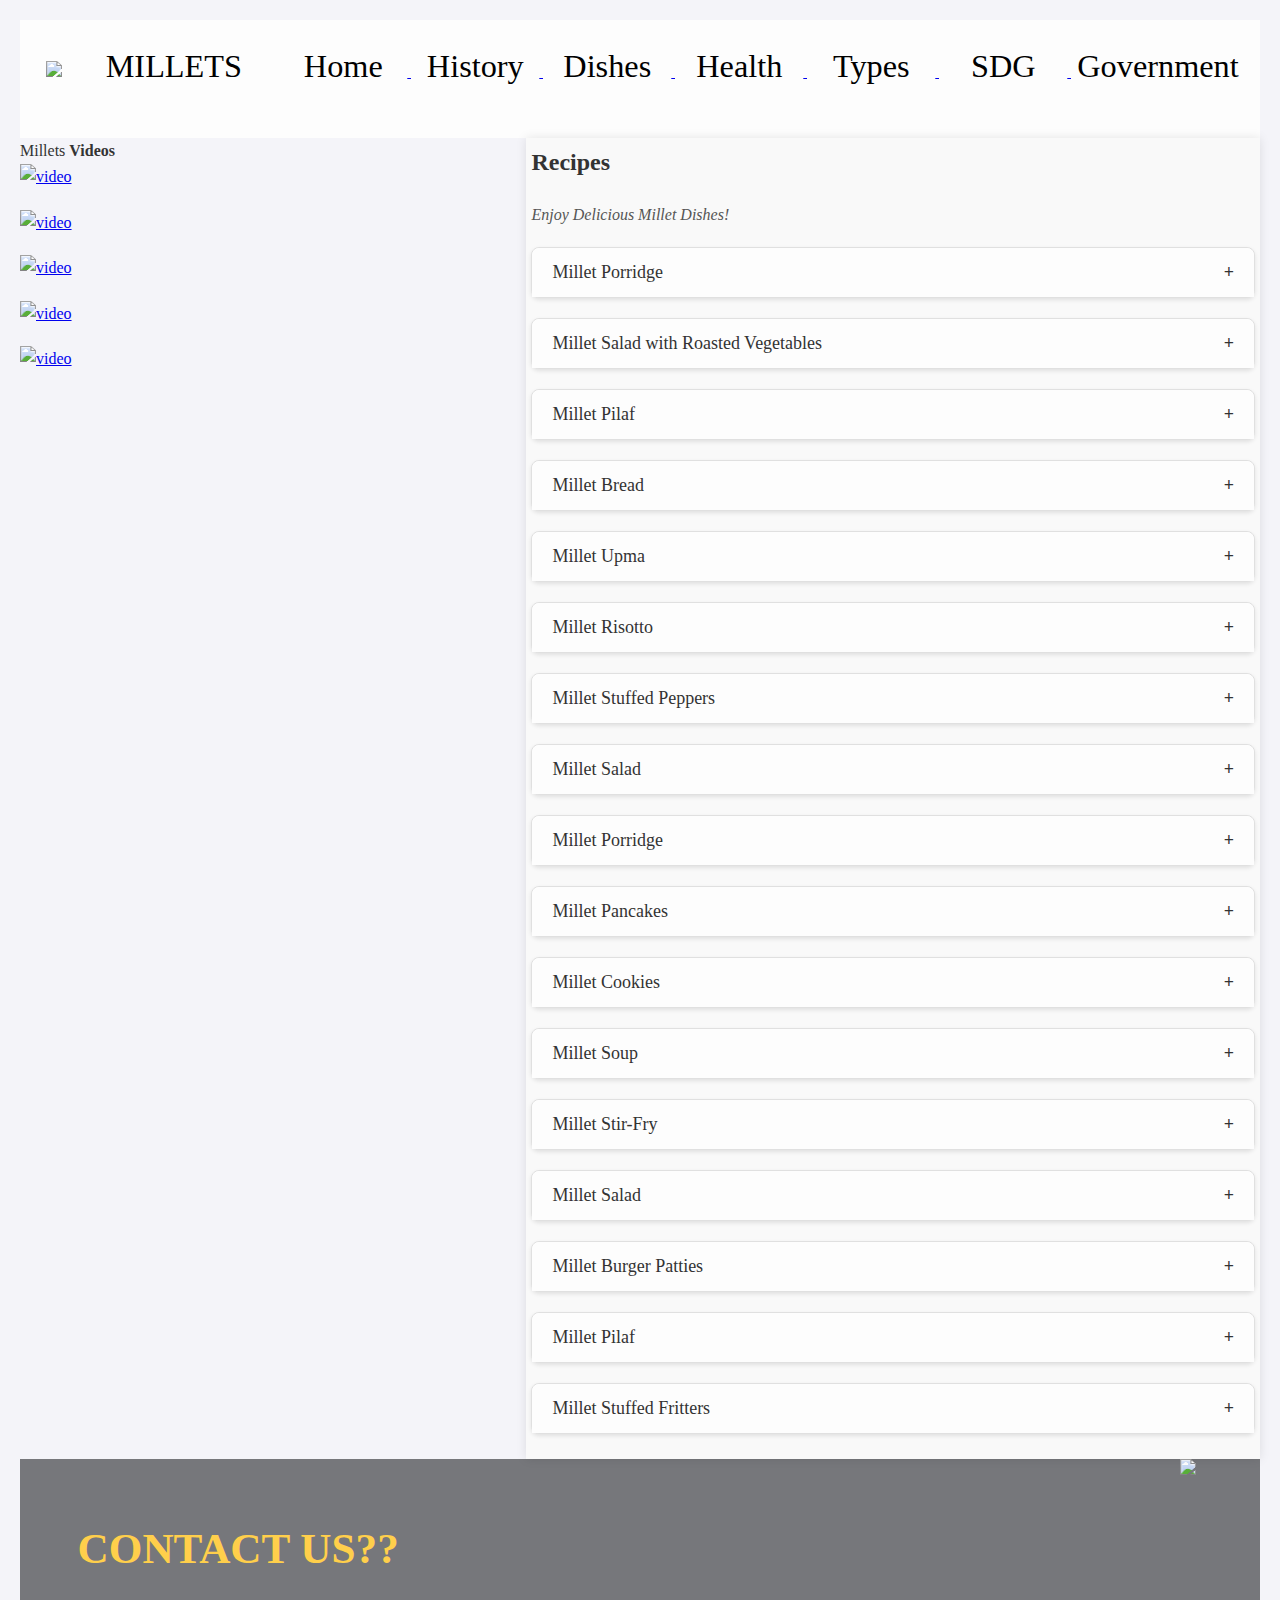
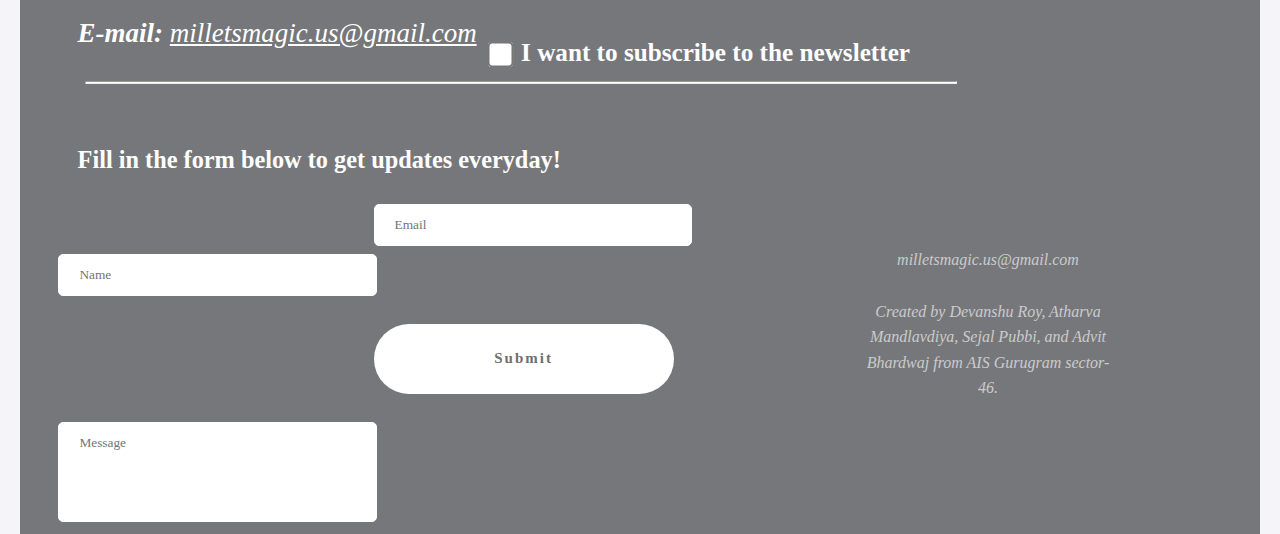
==== commit 62686bfa: "Add files via upload" ====
--- a/dishes.html
+++ b/dishes.html
@@ -2,7 +2,16 @@
 <html lang="en">
 <head>
     <meta charset="UTF-8">
-    <meta name="viewport" content="width=device-width, initial-scale=1.0">
+        <meta http-equiv="X-UA-Compatible" content="Ie=edge">
+        <meta name="description" content="Learn about Millets">
+        <meta name="keywords" content="Millets, history, health benefits, dishes, types, government, sdg">
+        <meta name="author" content="Devanshu Roy, Atharv Mandlavdiya, Advit Bhardwaj, Sejal Pubbi">
+        <meta name="viewport" content="width=device-width, initial-scale=1.0">
+
+        <link rel="preconnect" href="https://fonts.googleapis.com">
+        <link rel="preconnect" href="https://fonts.gstatic.com" crossorigin>
+        <link href="https://fonts.googleapis.com/css2?family=Roboto+Condensed:ital,wght@0,100..900;1,100..900&display=swap" rel="stylesheet">
+        <link href="https://cdn.jsdelivr.net/npm/aos@2.3.4/dist/aos.css" rel="stylesheet">
     <title>Dishes</title>
     <link rel="stylesheet" href="styles2.css">
     <style>
@@ -182,56 +191,85 @@
     border-radius: 15px;
 }
 
+#scrollToTopBtn {
+    position: fixed;
+    bottom: 20px;
+    right: 20px;
+    background-color: #0048ff;
+    color: white;
+    border: none;
+    padding: 10px 20px;
+    border-radius: 50px;
+    cursor: pointer;
+    display: none; /* Hidden by default */
+    font-size: 18px;
+    z-index: 1005; /* Ensures the button is above other content */
+    border: 4px solid #0048ff; /* 3px width, solid style, yellow color */
+    box-sizing: border-box; /* Ensures padding and border are included in the total width and height */
+    box-shadow: inset 0 0 0 2px white; /* Creates an inset border effect with spacing */
+    transition: transform 0.2s ease, box-shadow 0.2s ease; /* Shorter transition duration for faster effect */
+}
+
+#scrollToTopBtn:hover {
+    transform: scale(1.04); /* Scales the button to 120% of its original size */
+}
 
     </style>
 </head>
 <body>
-    <section id="section0" style="background-color: #FDFDFD" data-aos="fade-up" data-aos-duration="1500">
+    <section class="title bar">
+        <header class="sticky-header">
+        <script src="https://cdn.userway.org/widget.js" data-account="nKd6bdcMZT"></script>
+        <section id="section0" style="background-color: #FDFDFD">
         <br>
         <div style="background-color: #FDFDFD;">
-        <img src="resources/filler1.jpg" style="height: 50px; padding-left: 0px">
-        <a class="button0" data-aos="fade-up" data-aos-duration="1000">
+        <img src="resources/filler1.jpg" style="height: 8vh; padding-left: 2vw">
+        <a  class="button0" target="_blank" >
             <button style="background-color: #FDFDFD; color: black; border-width: 0px; 
-            font-size: 28px; height: 50px; padding-right: 50px; padding-left: 30px" title="learn about millets">
+            font-size: 3.59vh; height: 4.63vh; padding-right: 2.60vw; padding-left: 3.13vw" title="learn about millets">
             MILLETS</button>
         </a>
-        <a class="button1" href="home_page.html" data-aos="fade-up" data-aos-duration="1000">
+        <!--  -->
+        <a  class="button1 animate__animated animate__slideInDown" href="index.html" target="_blank">
             <button style="background-color: #FDFDFD; color: black; border-width: 0px; 
-            font-size: 25px; height: 50px; width: 150px" title="takes you to home">
+            font-size: 3.59vh; height: 4.63vh; width: 10vw" title="takes you to home">
             Home</button>
         </a>
-        <a class="button2" href="history.html" data-aos="fade-up" data-aos-duration="1000">
+        <a class="button2 animate__animated animate__slideInDown" href="history.html" target="_blank">
             <button style="background-color: #FDFDFD; color: black; border-width: 0px;
-             font-size: 25px; height: 50px; width: 150px" title="know about history of millets">
+             font-size: 3.59vh; height: 4.63vh; width: 10vw" title="know about history of millets">
             History</button>
         </a>
-        <a class="button3" href="dishes.html" data-aos="fade-up" data-aos-duration="1000">
+        <a class="button3 animate__animated animate__slideInDown" href="dishes.html" target="_blank">
             <button style="background-color: #FDFDFD; color: black; border-width: 0px; 
-            font-size: 25px; height: 50px; width: 150px" title="know about millet dishes">
+            font-size: 3.59vh; height: 4.63vh; width: 10vw" title="know about millet dishes">
             Dishes</button>
         </a>
-        <a class="button4" href="health benefits.html" data-aos="fade-up" data-aos-duration="1000">
+        <a class="button4 animate__animated animate__slideInDown" href="health benefits.html" target="_blank">
             <button style="background-color: #FDFDFD; color: black; border-width: 0px; 
-            font-size: 25px; height: 50px; width: 150px" title="know health benefits of millets">
+            font-size: 3.59vh; height: 4.63vh; width: 10vw" title="know health benefits of millets">
             Health</button>
         </a>
-        <a class="button5" href="types.html" data-aos="fade-up" data-aos-duration="1000">
+        <a class="button5 animate__animated__animate__slideInDown" href="types.html" target="_blank" >
             <button style="background-color: #FDFDFD; color: black; border-width: 0px; 
-            font-size: 25px; height: 50px; width: 150px" title="know health benefits of millets">
+            font-size: 3.59vh; height: 4.63vh; width: 10vw" title="know about types if millets">
             Types</button>
         </a>
-        <a class="button6" href="sdg.html" data-aos="fade-up" data-aos-duration="1000">
+        <a class="button6 animate__animated__animate__slideInDown" href="sdg.html" target="_blank">
             <button style="background-color: #FDFDFD; color: black; border-width: 0px; 
-            font-size: 25px; height: 50px; width: 150px" title="know health benefits of millets">
+            font-size: 3.59vh; height: 4.63vh; width: 10vw" title="know about related sdg goals">
             SDG</button>
         </a>
-        <a class="button7" href="government.html" data-aos="fade-up" data-aos-duration="1000">
+        <a class="button7 animate__animated__animate__slideInDown" href="government.html" target="_blank">
             <button style="background-color: #FDFDFD; color: black; border-width: 0px; 
-            font-size: 25px; height: 50px; width: 200px" title="know health benefits of millets">
+            font-size: 3.59vh; height: 4.63vh; width: 10vw" title="know about governments role">
             Government</button>
         </a>
-    </div>
-    </section>
+        </div>
+        <br>
+        <br>
+        </section>
+        </header>
     <div class="event-wrapper event-color-six full-width">
         <div class="container_new">
             <div class="videos">
@@ -266,7 +304,7 @@
                     </div>
                 </div>
             </div>
-            
+            <!--
             <div class="photo-gallery-container">
                 <div class="photo-gallery">
                     <img src="resources/recipe11.png" alt="Recipe Photo 11">
@@ -282,7 +320,7 @@
                     <img src="resources/recipe10.png" alt="Recipe Photo 10">
                 </div>
             </div>
-            
+        -->
             
 
             <div class="recipes">
@@ -811,36 +849,126 @@
         </div>
     </div>
 
-     <!-- Floating button -->
-<div id="chatButton"></div>
-
-<!-- Chat widget container -->
-<div id="myLandbot">
-  <!-- Landbot script -->
-  <script SameSite="None; Secure" src="https://cdn.landbot.io/landbot-widget/landbot-widget-1.0.0.js"></script>
-  <script>
-    var myLandbot = new LandbotFrameWidget({
-      container: '#myLandbot',
-      index: 'https://landbot.online/v3/H-2571764-B4OTQID5SD2TV57E/index.html',
-    });
-  </script>
-</div>
-
-<!-- Floating button script -->
+    <section id="section6" style="background-color: #76777b; height: 75vh">
+        <img src="resources/filler5.jpg" style="float: right; padding-right: 5vw; height: 40vh"> 
+        <div class="formRow" style="float: right; padding-right: 30vh">
+            <br>
+            <br>
+            <br>
+            <br>
+            <br>
+            <br>
+            <form action="https://formcarry.com/s/mCuLwmsyFJu" method="POST" id="ideaForm" accept-charset="UTF-8">
+            <input type="checkbox" name="subscribeNewsletter" id="subscribeNewsletter" class="formCheckbox" title="subscribe to newsletter">
+            <label for="subscribeNewsletter" class="formLabel" style="font-size: 2.8vh; color: white" title="subscribe to newsletter"><b>
+                I want to subscribe to the newsletter</b></label>
+          </div>
+    <div class="first">
+        <br>
+        <h1 class="abouttitle" style="text-align: left; padding-left: 4.5vw; color: #ffcf4b; font-size: 4.8vh; padding-bottom: 0px">CONTACT US??</h1>
+        <p id="Talk" style="text-align: left; padding-top: 0vh">
+        <p id="Talk" style="text-align: left; padding-top: 0vh">
+          <strong style="color: white; font-size: 3vh; padding-left: 4.5vw">E-mail: </strong>
+          <a href="mailto:milletsmagic.us@gmail.com" class="customLink" target="_blank" style="color: white; font-size: 3vh">
+            milletsmagic.us@gmail.com</a>
+        </p>
+    </div>
+    <hr style="float: left; height: 0.1vh; background-color: white; width: 870px; margin-left: 65px">
+    <br>
+    <br>
+    <h1 style="text-align: left; padding-left: 4.5vw; color: white; font-size: 2.7vh; padding-bottom: 0vh">
+        Fill in the form below to get updates everyday!</h1>
+    <div style="float: right; padding-right: 5vw; padding-top: 3.5vh">
+        <p style="color: rgb(203, 203, 203); text-align: center; width: 20vw">
+           milletsmagic.us@gmail.com<br><br>
+           Created by Devanshu Roy, Atharva Mandlavdiya, Sejal Pubbi, and Advit Bhardwaj from AIS Gurugram sector-46.
+        </p>
+    </div>
+    <div class="second">
+        <div class="formRow" style="float: right; width: 28vw; padding-right: 10vw; padding-top: 0px">
+            <input type="email" name="email" placeholder="Email" required="" class="formm" style="border-radius: 5px" title="enter your email">
+        </div>
+        <div class="formRow" style="width: 28vw; padding-left: 3vw; padding-top: 0px">
+            <input type="text" name="firstName" required="" placeholder="Name" class="form" style="border-radius: 5px" title="enter your name">
+        </div>
+        <div class="formRow" style="float: right; width: 28vw; padding-right: 10vw; padding-top: 0px">
+            <button type="submit" class="jaadu" id="formButton" title="submit">
+              Submit
+            </button>
+        </div>
+        <div class="formRow" style="float: left; width: 28vw; padding-left: 3vw; padding-top: 0px">
+            <textarea name="Message" rows="3" class="formmm" placeholder="Message" style="border-radius: 5px" title="write a msg"></textarea>
+          </div>
+      </form>
+    <br>
+    <br>
+    </div>
+    </section>
+
+    <section class="this is chatbot">
+        <!-- Floating button -->
+   <div id="chatButton">
+     </div>
+     
+     <!-- Chat widget container -->
+     <div id="myLandbot">
+       <!-- Landbot script -->
+       <script SameSite="None; Secure" src="https://cdn.landbot.io/landbot-widget/landbot-widget-1.0.0.js"></script>
+       <script>
+         var myLandbot = new LandbotFrameWidget({
+           container: '#myLandbot',
+           index: 'https://landbot.online/v3/H-2573246-5CXRXI5IB5MDJWAB/index.html',
+         });
+       </script>
+     </div>
+     
+     <!-- Floating button script -->
+     <script>
+       // Handle button click to toggle chat widget
+       document.getElementById('chatButton').addEventListener('click', function() {
+         var chatButton = document.getElementById('chatButton');
+         var chatWidget = document.getElementById('myLandbot');
+     
+         if (chatWidget.style.display === 'block') {
+           // If chat widget is visible, hide it
+           chatWidget.style.display = 'none';
+         } else {
+           // If chat widget is hidden, show it
+           chatWidget.style.display = 'block';
+         }
+       });
+     </script>
+   </section>
+
+   <section class="scroll button">
+    <button id="scrollToTopBtn" data-aos="fade-up" data-aos-duration="1000">Scroll to Top</button>
+
+    <script>
+        // JavaScript for scroll-to-top functionality
+        document.addEventListener('DOMContentLoaded', function() {
+            var scrollToTopBtn = document.getElementById('scrollToTopBtn');
+
+            // Show or hide the button based on scroll position
+            window.addEventListener('scroll', function() {
+                if (window.scrollY > 100) { // Show button if scrolled down 100px
+                    scrollToTopBtn.style.display = 'block';
+                } else {
+                    scrollToTopBtn.style.display = 'none';
+                }
+            });
+
+            // Scroll to top when the button is clicked
+            scrollToTopBtn.addEventListener('click', function() {
+                window.scrollTo({ top: 0, behavior: 'smooth' });
+            });
+        });
+    </script>
+    </section>
+
+</script>
+<script src="https://unpkg.com/aos@2.3.4/dist/aos.js"></script>
 <script>
-  // Handle button click to toggle chat widget
-  document.getElementById('chatButton').addEventListener('click', function() {
-    var chatButton = document.getElementById('chatButton');
-    var chatWidget = document.getElementById('myLandbot');
-
-    if (chatWidget.style.display === 'block') {
-      // If chat widget is visible, hide it
-      chatWidget.style.display = 'none';
-    } else {
-      // If chat widget is hidden, show it
-      chatWidget.style.display = 'block';
-    }
-  });
+    AOS.init();
 </script>
 </body>
 </html>
--- a/styles2.css
+++ b/styles2.css
@@ -86,4 +86,112 @@
     width: 180px;
     height: 180px;
     text-decoration: none;
-}+}
+
+.formRow {
+  padding-top: 20px; 
+}
+
+.form,
+.formm,
+.formmm {
+  padding: 12px 20px;
+  margin: 8px 0;
+  color: rgb(37, 37, 37);
+  display: block; 
+  background-color: #ffffff;
+  border: 1px solid #fff; 
+  box-sizing: border-box;
+  width: calc(100% - 40px); 
+  outline: none; 
+}
+
+.formmm {
+  resize: none;
+  height: auto;
+  min-height: 100px;
+}
+
+.jaadu {
+  background: white;
+  font-weight: 700;
+  color: rgb(111, 111, 111);
+  font-size: 15px;
+  letter-spacing: 2px;
+  border: none;
+  display: inline-block;
+  margin: 20px 0;
+  text-align: center;
+  border-radius: 5px;
+  width: 300px;
+  height: 70px;
+  border-radius: 50px;
+}
+
+.formCheckbox {
+  margin-right: 10px;
+}
+
+.formCheckbox {
+  transform: scale(2); /* Scale up the checkbox */
+  margin-right: 10px; /* Space between checkbox and label */
+}
+
+.formLabel {
+  color: #c1a062;
+  font-size: 14px;
+  transform: scale(2); /* Scale the checkbox to 1.5 times its original size */
+}
+
+@import url('https://fonts.googleapis.com/css2?family=Dancing+Script:wght@400..700&family=Gupter:wght@400;500;700&family=Kalnia+Glaze:wght@100..700&display=swap');
+
+*{
+  font-family: "Gupter", serif;
+}
+body{
+  font-family: "Gupter", serif;
+}
+
+#chatButton {
+  position: fixed; /* Keeps the button in a fixed position on the screen */
+  bottom: 3.5vh; /* Distance from the bottom of the screen */
+  left: 2vw; /* Distance from the right of the screen */
+  width: 8vh; /* Diameter of the circular button */
+  height: 8vh; /* Diameter of the circular button */
+  border-radius: 50%; /* Makes the button circular */
+  background-image: url('resources/chatbot.jpg'); /* Replace with your image URL */
+  background-size: cover;
+  background-position: center;
+  cursor: pointer;
+  z-index: 1002; /* Ensures the button is above other elements */
+  transition: opacity 1s; /* Smooth transition for hiding */
+}
+
+#chatButton:hover {
+  transform: scale(1.05); /* Scale up the button on hover */
+}
+
+/* Styling for the chat widget container */
+#myLandbot {
+  position: fixed; /* Keeps the chat window in a fixed position on the screen */
+  bottom: 0px; /* Distance from the bottom of the screen to the chat window */
+  left: 0px; /* Distance from the right of the screen */
+  width: 26vw; /* Width of the chat window */
+  height: 70vh; /* Height of the chat window */
+  display: none; /* Initially hidden */
+  z-index: 1001; /* Ensures the chat window is above other elements */
+  background: white;
+  overflow: hidden; /* Prevents overflow */
+}
+
+
+/* Optional: Styling for the iframe inside the chat window */
+#myLandbot iframe {
+  position: absolute; /* Ensures the iframe fills the container */
+  top: 0; /* Align iframe to the top of the container */
+  left: 0; /* Align iframe to the left of the container */
+  border: none;
+  width: 26vw;
+  height: 70vh;
+  z-index: 1000; /* Ensures the chat window is above other elements */
+}
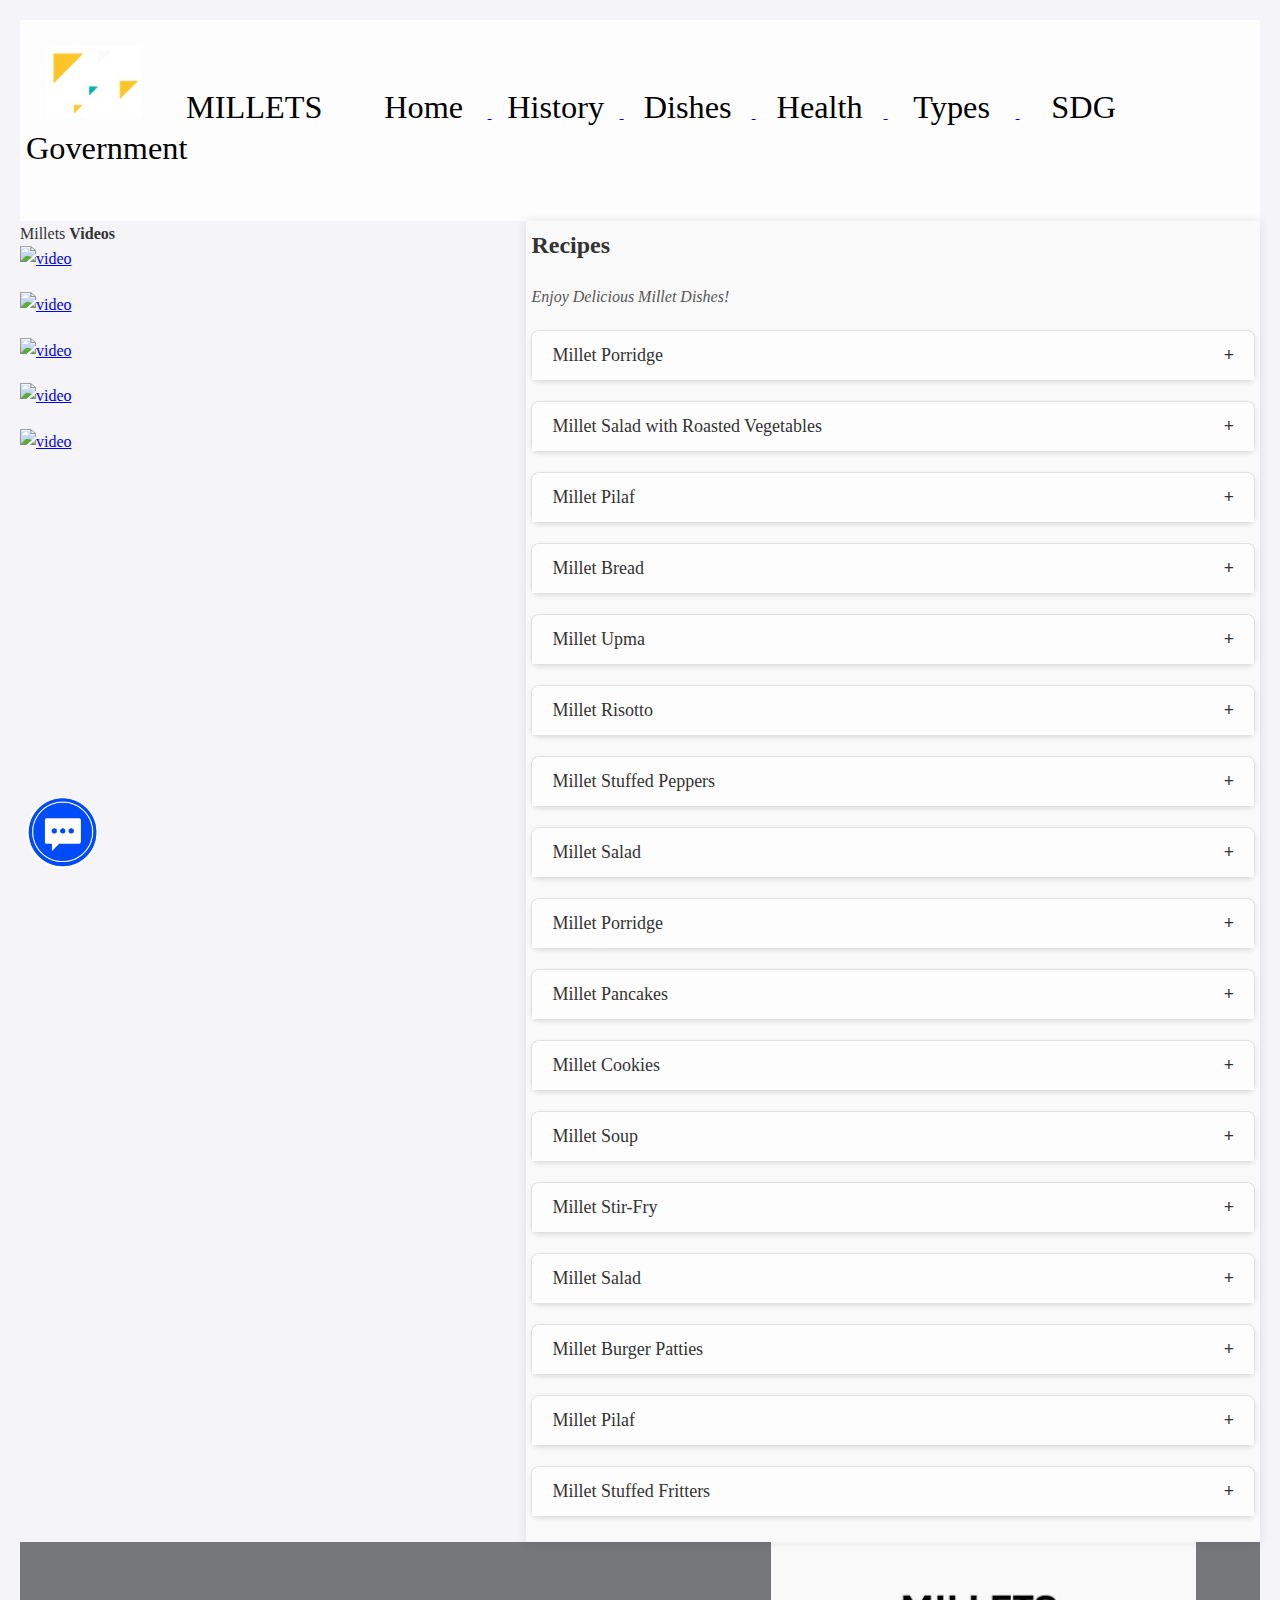
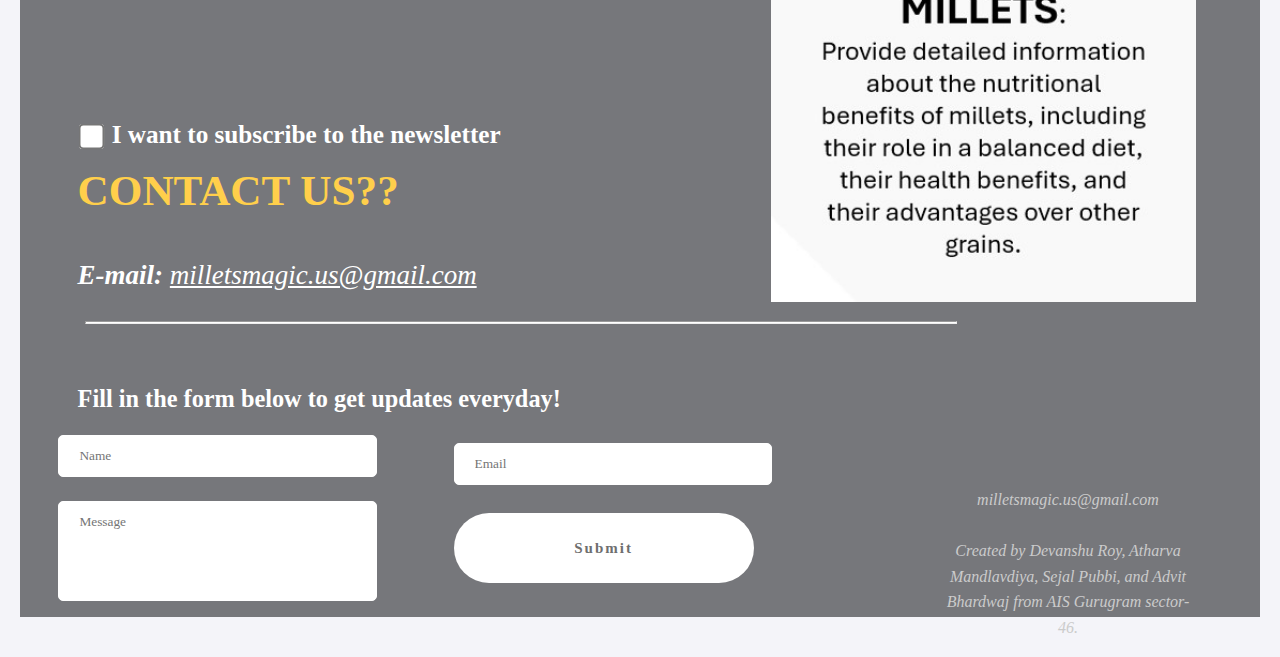
==== commit 4d4f0a8d: "Update dishes.html" ====
--- a/dishes.html
+++ b/dishes.html
@@ -906,11 +906,11 @@
     </section>
 
     <section class="this is chatbot">
-        <!-- Floating button -->
+        <!--  -->
    <div id="chatButton">
      </div>
      
-     <!-- Chat widget container -->
+        <!--  -->
      <div id="myLandbot">
        <!-- Landbot script -->
        <script SameSite="None; Secure" src="https://cdn.landbot.io/landbot-widget/landbot-widget-1.0.0.js"></script>
@@ -921,10 +921,9 @@
          });
        </script>
      </div>
-     
-     <!-- Floating button script -->
+             <!--  -->
      <script>
-       // Handle button click to toggle chat widget
+        <!--  -->
        document.getElementById('chatButton').addEventListener('click', function() {
          var chatButton = document.getElementById('chatButton');
          var chatWidget = document.getElementById('myLandbot');
@@ -944,20 +943,20 @@
     <button id="scrollToTopBtn" data-aos="fade-up" data-aos-duration="1000">Scroll to Top</button>
 
     <script>
-        // JavaScript for scroll-to-top functionality
+        <!--  -->
         document.addEventListener('DOMContentLoaded', function() {
             var scrollToTopBtn = document.getElementById('scrollToTopBtn');
 
-            // Show or hide the button based on scroll position
+                    <!-- slider js  -->
             window.addEventListener('scroll', function() {
-                if (window.scrollY > 100) { // Show button if scrolled down 100px
+                if (window.scrollY > 100) {         <!-- scroll yaxis -->
                     scrollToTopBtn.style.display = 'block';
                 } else {
                     scrollToTopBtn.style.display = 'none';
                 }
             });
 
-            // Scroll to top when the button is clicked
+        <!--  -->
             scrollToTopBtn.addEventListener('click', function() {
                 window.scrollTo({ top: 0, behavior: 'smooth' });
             });
